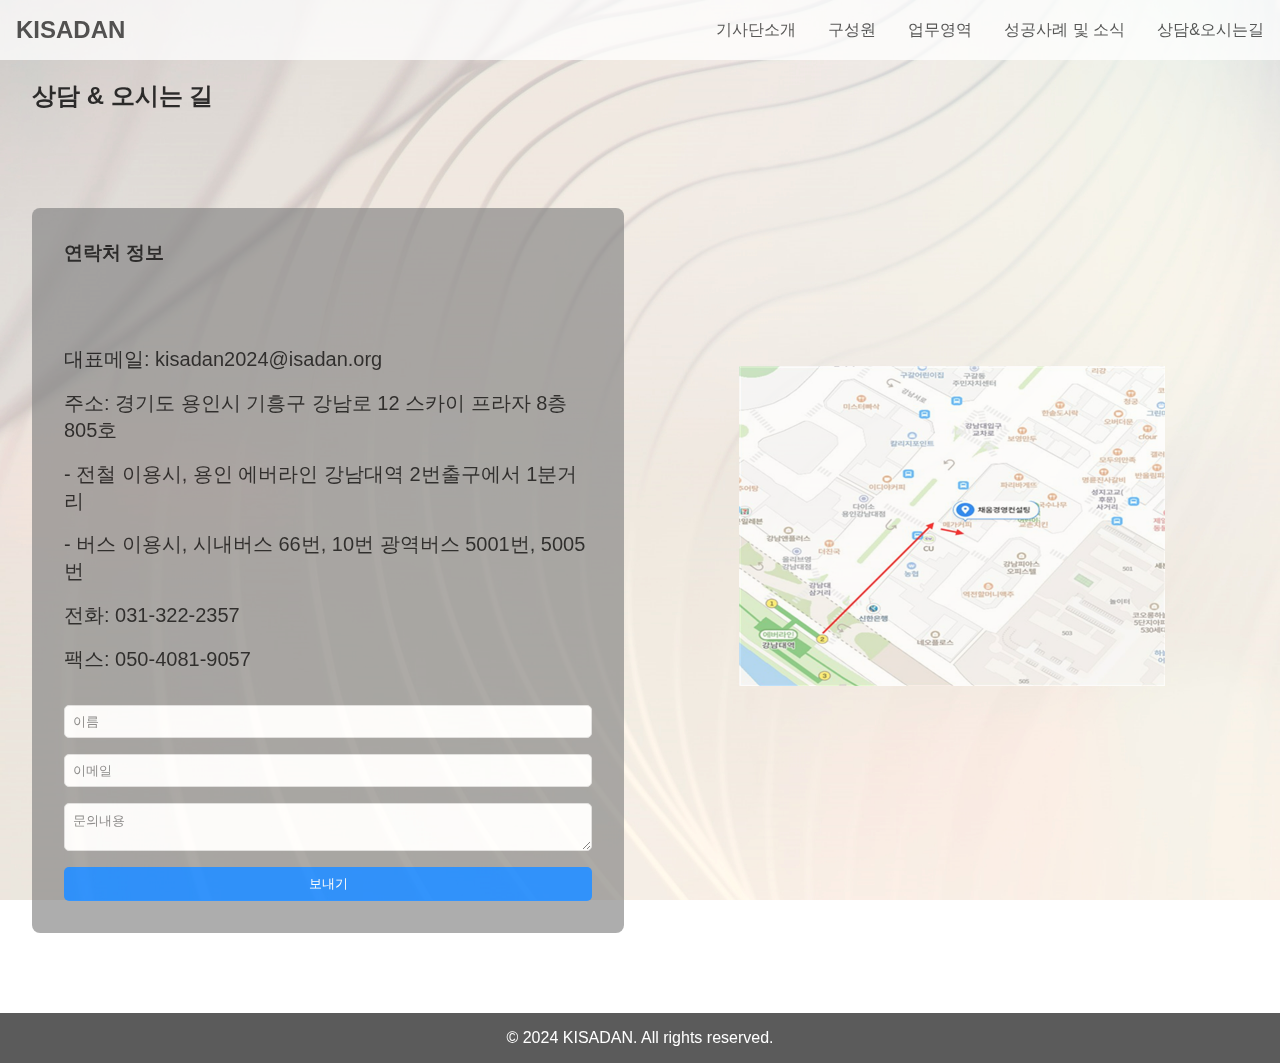
==== contact.html @ d6ce0ab6 "fix02" ====
<!DOCTYPE html>
<html lang="ko">
<head>
    <meta charset="UTF-8">
    <meta name="viewport" content="width=device-width, initial-scale=1.0">
    <title>기사단 소개</title>
    <link rel="stylesheet" href="style.css"> <!-- 스타일 시트 링크 -->
</head>
<body>
    <div id="navbar"></div> <!-- 네비게이션 바를 삽입할 곳 -->

<!-- 상담 섹션 -->
<section id="contact" class="contact">
    <h2>상담 & 오시는 길</h2>
    <div class="contact-container">
      <div class="contact-info">
        <h3>연락처 정보</h3>
        <p>대표메일: kisadan2024@isadan.org</p>
        <p>주소: 경기도 용인시 기흥구 강남로 12 스카이 프라자 8층 805호</p>
        <p>-  전철 이용시, 용인 에버라인 강남대역 2번출구에서 1분거리</p>
        <p>-  버스 이용시, 시내버스 66번, 10번 광역버스 5001번, 5005번 </p>
        <p>전화: 031-322-2357</p>
        <p>팩스: 050-4081-9057</p>

        <form class="contact-form" action="mailto:kisadan2024@isadan.org" method="post" enctype="text/plain">
          <input type="text" placeholder="이름" required />
          <input type="email" placeholder="이메일" required />
          <textarea placeholder="문의내용" required></textarea>
          <button type="submit">보내기</button>
        </form>
      </div>
      <div class="map">
        <!-- 지도 이미지 또는 임베드 -->
        <img
          src="img/s007.png"
          alt="오시는 길"
        />
      </div>
    </div>
  </section>

  <script src="navbar.js"></script>

  </body>
  </html>
---- style.css ----
* {
    margin: 0;
    padding: 0;
    box-sizing: border-box;
  }
  
  body { 
    display: flex;
    flex-direction: column;
    min-height: 100vh; /* 전체 높이에 맞춰 조정 */
    font-family: 'Noto Sans KR', sans-serif;
    background-image: url('img/img_b2.jpg');
    background-size: cover;
    background-attachment: fixed;
    opacity: 0.8;
    z-index: 0; /* 배경이 콘텐츠 뒤에 위치하도록 설정 */
    }


  /* 네비게이션 바 스타일 */
  .navbar {
    position: fixed;
    top: 0;
    width: 100%;
    background-color: rgba(255, 255, 255, 0.95);
    padding: 1rem;
    display: flex;
    justify-content: space-between;
    align-items: center;
    z-index: 1000;
  }
  
  .logo {
    font-size: 1.5rem;
    font-weight: bold;
    color: #333; /* 로고 색상: 진회색 */
    cursor: pointer; /* 클릭 가능하게 설정 */
  }

  .logo a {
    color: #333; /* 진회색 */
    text-decoration: none; /* 밑줄 제거 */
}

.logo a:hover {
    color: #007bff; /* 호버 시 색상 변경 (필요시 변경) */
}
  
  .nav-menu {
    display: flex;
    list-style: none;
  }
  
  .nav-menu li {
    margin-left: 2rem;
  }
  
  .nav-menu a {
    text-decoration: none;
    color: #333;
    transition: color 0.3s;
  }
  
  .nav-menu a:hover {
    color: #007bff;
  }
  
  /* 드롭다운 메뉴 스타일 */
  .dropdown {
    position: relative;
  }
  
  .dropdown-content {
    display: none;
    position: absolute;
    background-color: white;
    min-width: 200px;
    box-shadow: 0 8px 16px rgba(0, 0, 0, 0.1);
    z-index: 1;
  }
  
  .dropdown:hover .dropdown-content {
    display: block;
  }
  
  .dropdown-content li {
    margin: 0;
    padding: 0.5rem 1rem;
  }
  
  /* 히어로 섹션 스타일 */
.hero {
  height: 100vh;
  background-image: url("img/img_intro1.jpg");
  background-size: cover;
  display: flex;
  align-items: center;
  justify-content: center;
  text-align: center;
  opacity: 0.8;
  transition: opacity 0.3s ease; /* 부드러운 전환 효과 */
}

.hero:hover {
  opacity: 1; /* 마우스 호버 시 불투명도 증가 */
}

.hero h1 {
  color: white;
  font-size: 10rem;
  text-shadow: 2px 2px 4px rgba(0, 0, 0, 0.5), 0 0 20px rgba(255, 255, 255, 0.5); /* 추가된 그림자 효과 */
  position: relative; /* 위치 설정 */
  transform: translateX(-100%); /* 초기 위치를 화면 밖으로 설정 */
  opacity: 0; /* 초기 불투명도 설정 */
  animation: slideIn 1.5s forwards, reflect 2s infinite; /* 슬라이드 인 애니메이션과 빛 반사 애니메이션 */
  transition: transform 0.3s ease, opacity 0.3s ease; /* 확대 효과 */
}

@keyframes slideIn {
  to {
    transform: translateX(0); /* 중앙으로 이동 */
    opacity: 1; /* 불투명도 증가 */
  }
}

.hero h1:hover {
  transform: scale(1.3); /* 마우스 호버 시 확대 */
}

.hero h1:not(:hover) {
  pointer-events: none; /* 슬라이드 인 중에는 호버 이벤트를 무시 */
}

.hero h1:hover:not([style*='translateX(-100%)']) {
  pointer-events: auto; /* 슬라이드 인 완료 후에만 호버 이벤트를 허용 */
}

@keyframes reflect {
  0% {
    text-shadow: 0 0 rgba(255, 255, 255, 0), 2px 2px 4px rgba(0, 0, 0, 0.5); /* 초기 그림자 */
  }
  50% {
    text-shadow: 0 0 20px rgba(255, 255, 255, 0.5), 2px 2px 8px rgba(0, 0, 0, 0.7); /* 빛 반사 효과와 그림자 */
  }
  100% {
    text-shadow: 0 0 rgba(255, 255, 255, 0), 2px 2px 4px rgba(0, 0, 0, 0.5); /* 원래 그림자 */
  }
}
  
  /* 기사단 소개 섹션 스타일 */
  .intro {
    padding: 8rem 2rem;
  }
  
  .intro-content {
    max-width: 1200px;
    height: 700px;
    margin: 0 auto;
    background-color: rgba(128, 128, 128, 0.7);
    padding: 2rem;
    color: white;
  }

  .intro-text, .intro-text1 {
    font-size: 1.5rem;
    margin-bottom: 2.7%;
  }
  .intro-footer {
    display: flex;
    justify-content: flex-end; /* 오른쪽 정렬 */
    margin-right: 1%; /* 오른쪽 여백 조정 */
  }


  
  /* 구성원 섹션 스타일 */
  .members {
    padding: 5rem 2rem;
  }
  
  .members-grid {
    display: grid;
    grid-template-columns: repeat(auto-fit, minmax(300px, 1fr));
    gap: 2rem;
    margin-top: 2rem;
  }
  
  .member-card {
    background: white;
    border-radius: 10px;
    overflow: hidden;
    box-shadow: 0 4px 6px rgba(0, 0, 0, 0.1);
  }
  
  .member-card img {
    width: 100%;
    height: 200px;
    object-fit: cover;
  }
  
  .member-info {
    padding: 1rem;
  }
  
  /* 업무영역 섹션 스타일 */
  .services {
    padding: 5rem 2rem;
  }
  
  .services-grid {
    display: grid;
    grid-template-columns: repeat(auto-fit, minmax(250px, 1fr));
    gap: 2rem;
    margin-top: 2rem;
  }
  
  .service-card {
    background: white;
    border-radius: 10px;
    overflow: hidden;
    box-shadow: 0 4px 6px rgba(0, 0, 0, 0.1);
    text-align: center;
  }
  
  .check-btn {
    background: #007bff;
    color: white;
    border: none;
    padding: 0.5rem 1rem;
    border-radius: 5px;
    cursor: pointer;
    transition: background-color 0.3s;
  }
  
  .check-btn:hover {
    background: #0056b3;
  }
  
  /* 뉴스 섹션 스타일 */
  .news {
    padding: 5rem 2rem;
  }
  
  .news-container {
    display: flex;
    justify-content: space-between;
    margin-top: 3rem;
    padding: 5rem 2rem;
  }
  
  .success-stories,
  .kisadan-news {
    flex: 1;
    margin-right: 20px;
  }

  .success-stories h3,
  .kisadan-news h3 {
    margin-bottom: 2rem;
  }
  
  .success-stories:last-child,
  .kisadan-news:last-child {
    margin-right: 0; /* 마지막 항목의 오른쪽 여백 제거 */
  }
  
  .news-list {
    list-style-type: none; /* 기본 리스트 스타일 제거 */
    padding: 0; /* 패딩 제거 */
  }
  
  .news-item {
    display: flex; /* 이미지와 텍스트를 가로로 배치 */
    margin-bottom: 20px; /* 항목 간격 */
    border: 1px solid #ddd; /* 경계선 */
    padding: 10px; /* 패딩 */
    border-radius: 5px; /* 둥근 모서리 */
    background-color: #f9f9f9; /* 배경색 */
  }
  
  .news-image {
    margin-right: 10px; /* 이미지와 텍스트 간격 */
  }
  
  .news-image img {
    max-width: 100px; /* 이미지 최대 너비 */
    border-radius: 5px; /* 둥근 모서리 */
    transition: transform 0.3s ease; /* 부드러운 전환 효과 */
  }

  .news-image img:hover {
    transform: scale(5) translateX(35px) translateY(-10px); /* 이미지 크기 2배 확대 */
}
  
  .news-text h4 {
    margin: 0; /* 제목 여백 제거 */
  }
  
  .news-text p {
    margin: 5px 0 0; /* 내용 여백 */
  }
  
  /* 상담 섹션 스타일 */
  .contact {
    padding: 5rem 2rem;
  }

  .contact h2 {
    margin-bottom: 4rem;
  }

  .contact h3 {
    margin-bottom: 5rem;
  }
  
  .contact-container {
    display: grid;
    grid-template-columns: 1fr 1fr;
    gap: 2rem;
    margin-top: 6rem;
  }

  .contact-info {
    background-color: rgba(128, 128, 128, 0.8); /* 배경색과 투명도 */
    padding: 2rem;
    border-radius: 8px; /* 모서리 둥글게 */
  }

  .contact-info p {
    font-size: 20px;
    margin-bottom: 1.05rem; /* 여백 늘림 */
  }
  
  .contact-form {
    display: flex;
    flex-direction: column;
    gap: 1rem;
    margin-top: 2rem;
  }
  
  .contact-form input,
  .contact-form textarea {
    padding: 0.5rem;
    border: 1px solid #ddd;
    border-radius: 5px;
  }
  
  .contact-form button {
    background: #007bff;
    color: white;
    border: none;
    padding: 0.5rem;
    border-radius: 5px;
    cursor: pointer;
  }
  
  .map {
    text-align: center; /* 이미지 중앙 정렬 */
    margin: 20px 0; /* 여백 추가 */
  }
  
  .map img {
    max-width: 100%; /* 이미지 반응형 */
    height: auto; /* 비율 유지 */
    transition: transform 0.3s; /* 부드러운 확대 효과 */
    margin-top: 8.6rem;
  }

  .map:hover img {
    transform: scale(2); /* 마우스 호버 시 확대 */
}
  
  /* 맨 위로 가기 버튼 스타일 */
  .top-btn {
    position: fixed;
    bottom: 2rem;
    right: 2rem;
    background: #007bff;
    color: white;
    width: 40px;
    height: 40px;
    border: none;
    border-radius: 50%;
    cursor: pointer;
    display: none;
  }
  
  .top-btn.visible {
    display: block;
  }
  
  /* 푸터 스타일 */
  footer {
    background: #333;
    color: white;
    text-align: center;
    padding: 1rem;
    margin-top: auto;
    /*clear: both; /* float가 적용된 경우 푸터를 아래로 밀어줍니다. */
    /*position: relative; /* 필요에 따라 수정 */
  }
  
  /* 반응형 디자인 */
  @media (max-width: 768px) {
    .nav-menu {
      display: none;
    }
  
    .contact-container {
      grid-template-columns: 1fr;
    }
  
    .hero h1 {
      font-size: 2.5rem;
    }
  }
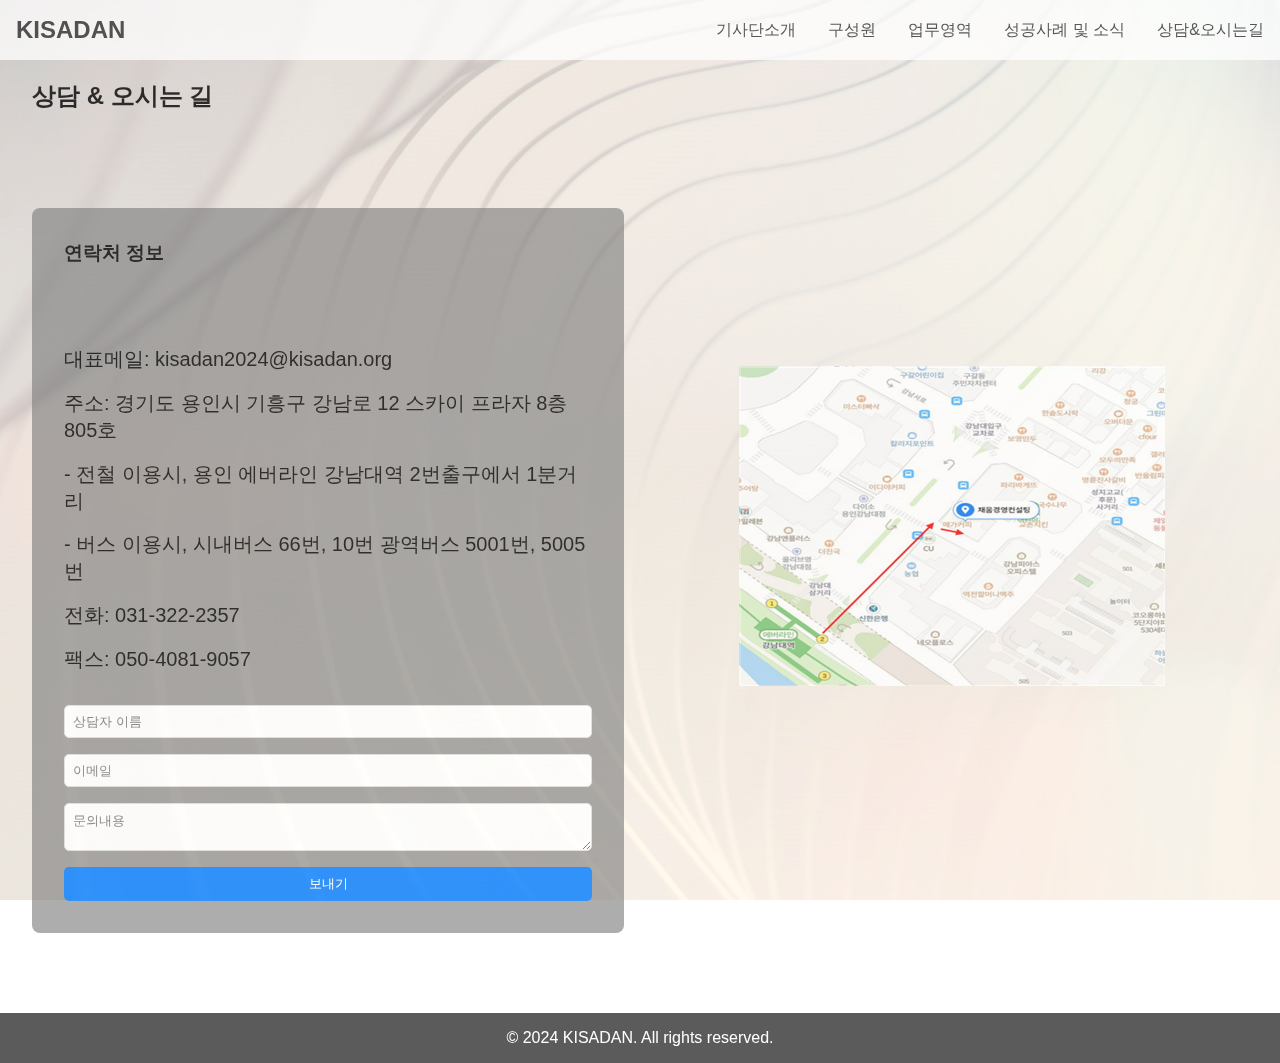
==== commit 7baa75bc: "fix03" ====
--- a/contact.html
+++ b/contact.html
@@ -8,6 +8,7 @@
 </head>
 <body>
     <div id="navbar"></div> <!-- 네비게이션 바를 삽입할 곳 -->
+    <div id="content" class="content"></div>
 
 <!-- 상담 섹션 -->
 <section id="contact" class="contact">
@@ -15,15 +16,15 @@
     <div class="contact-container">
       <div class="contact-info">
         <h3>연락처 정보</h3>
-        <p>대표메일: kisadan2024@isadan.org</p>
+        <p>대표메일: kisadan2024@kisadan.org</p>
         <p>주소: 경기도 용인시 기흥구 강남로 12 스카이 프라자 8층 805호</p>
         <p>-  전철 이용시, 용인 에버라인 강남대역 2번출구에서 1분거리</p>
         <p>-  버스 이용시, 시내버스 66번, 10번 광역버스 5001번, 5005번 </p>
         <p>전화: 031-322-2357</p>
         <p>팩스: 050-4081-9057</p>
 
-        <form class="contact-form" action="mailto:kisadan2024@isadan.org" method="post" enctype="text/plain">
-          <input type="text" placeholder="이름" required />
+        <form class="contact-form" action="mailto:kisadan2024@kisadan.org" method="post" enctype="text/plain">
+          <input type="text" placeholder="상담자 이름" required />
           <input type="email" placeholder="이메일" required />
           <textarea placeholder="문의내용" required></textarea>
           <button type="submit">보내기</button>
--- a/style.css
+++ b/style.css
@@ -179,13 +179,14 @@
   }
   
   .members-grid {
-    display: grid;
-    grid-template-columns: repeat(auto-fit, minmax(300px, 1fr));
-    gap: 2rem;
-    margin-top: 2rem;
-  }
+    display: flex; /* 그리드에서 플렉스박스로 변경 */
+    flex-direction: column; /* 세로 방향으로 나열 */
+    gap: 5rem; /* 카드 사이의 간격 */
+    margin-top: 6rem;
+}
   
   .member-card {
+    display: flex; /* 플렉스박스 사용 */
     background: white;
     border-radius: 10px;
     overflow: hidden;
@@ -193,8 +194,8 @@
   }
   
   .member-card img {
-    width: 100%;
-    height: 200px;
+    width: 20%;
+    height: 20%;
     object-fit: cover;
   }
   
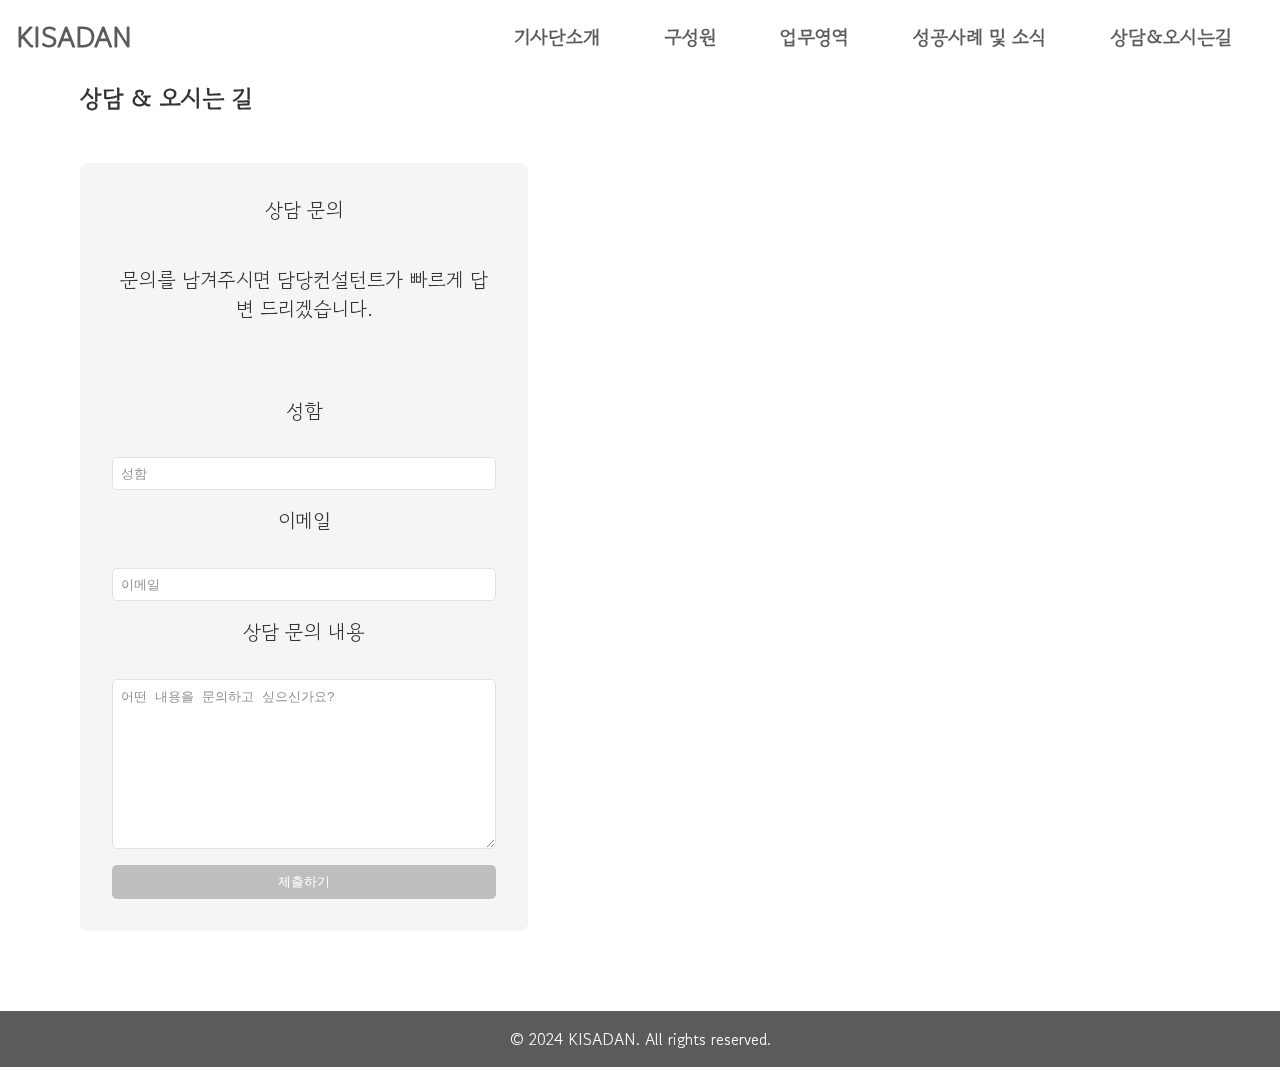
==== commit be954a5b: "fix03" ====
--- a/contact.html
+++ b/contact.html
@@ -5,6 +5,7 @@
     <meta name="viewport" content="width=device-width, initial-scale=1.0">
     <title>기사단 소개</title>
     <link rel="stylesheet" href="style.css"> <!-- 스타일 시트 링크 -->
+    <link href="https://fonts.googleapis.com/css2?family=Gowun+Dodum&display=swap" rel="stylesheet">
 </head>
 <body>
     <div id="navbar"></div> <!-- 네비게이션 바를 삽입할 곳 -->
@@ -15,27 +16,29 @@
     <h2>상담 & 오시는 길</h2>
     <div class="contact-container">
       <div class="contact-info">
-        <h3>연락처 정보</h3>
-        <p>대표메일: kisadan2024@kisadan.org</p>
-        <p>주소: 경기도 용인시 기흥구 강남로 12 스카이 프라자 8층 805호</p>
-        <p>-  전철 이용시, 용인 에버라인 강남대역 2번출구에서 1분거리</p>
-        <p>-  버스 이용시, 시내버스 66번, 10번 광역버스 5001번, 5005번 </p>
-        <p>전화: 031-322-2357</p>
-        <p>팩스: 050-4081-9057</p>
-
+        <p class="query">상담 문의</p><br>
+        <p>문의를 남겨주시면 담당컨설턴트가 빠르게 답변 드리겠습니다.</p><br>
         <form class="contact-form" action="mailto:kisadan2024@kisadan.org" method="post" enctype="text/plain">
-          <input type="text" placeholder="상담자 이름" required />
+          <p>성함</p>
+          <input type="text" placeholder="성함" required />
+          <p>이메일</p>
           <input type="email" placeholder="이메일" required />
-          <textarea placeholder="문의내용" required></textarea>
-          <button type="submit">보내기</button>
+          <p>상담 문의 내용</p>
+          <textarea placeholder="어떤 내용을 문의하고 싶으신가요?" required></textarea>
+          <button type="submit">제출하기</button>
         </form>
       </div>
-      <div class="map">
-        <!-- 지도 이미지 또는 임베드 -->
-        <img
-          src="img/s007.png"
-          alt="오시는 길"
-        />
+      <div class="location">
+        <p class="loc01">기사단 다짐</p><br>
+        <p class="loc-text1">중소기업의 성공적인 도약이 지속가능하도록 지원하는 과학기술인협동조합이 되겠습니다.</p><br><br><br>
+        <p class="loc02">ADDRESS</p><br>
+        <p class="loc-text2">경기도 용인시 기흥구 강남로 12 스카이 프라자 8층 805호</p><br><br><br>
+        <p class="loc03">WORKING HOURS</p><br>
+        <p class="loc-text3">9AM - 6PM, Mon to Fri</p><br><br><br>
+        <p class="loc04">CONTACT</p><br>
+        <p class="loc-text4">E-mail : kisadan2024@kisadan.org</p>
+        <p class="loc-text4">전화: 031-322-2357</p>
+        <p class="loc-text4">팩스: 050-4081-9057</p>
       </div>
     </div>
   </section>
--- a/style.css
+++ b/style.css
@@ -8,97 +8,214 @@
     display: flex;
     flex-direction: column;
     min-height: 100vh; /* 전체 높이에 맞춰 조정 */
-    font-family: 'Noto Sans KR', sans-serif;
-    background-image: url('img/img_b2.jpg');
+    font-family: 'Gowun Dodum', sans-serif;
+    background-color: white;
     background-size: cover;
     background-attachment: fixed;
     opacity: 0.8;
     z-index: 0; /* 배경이 콘텐츠 뒤에 위치하도록 설정 */
     }
 
+    
+
 
   /* 네비게이션 바 스타일 */
-  .navbar {
-    position: fixed;
-    top: 0;
-    width: 100%;
-    background-color: rgba(255, 255, 255, 0.95);
-    padding: 1rem;
+.navbar {
+  position: fixed;
+  top: 0;
+  width: 100%;
+  background-color: rgba(255, 255, 255, 0.95);
+  padding: 1rem;
+  display: flex;
+  justify-content: space-between;
+  align-items: center;
+  z-index: 1000;
+}
+
+.navbar ul {
+  list-style: none; /* 리스트 스타일 제거 */
+  padding: 0;      /* 패딩 제거 */
+  margin: 0;       /* 마진 제거 */
+}
+
+.navbar a {
+  font-weight: bold; 
+  font-size: 1.2rem; 
+  color: #4B4B4B; 
+  margin-right: 2rem; 
+}
+
+.dropdown {
+  position: relative; /* 드롭다운 위치 설정 */
+}
+
+.dropdown-content {
+  display: none; /* 기본적으로 드롭다운 숨김 */
+  position: absolute; /* 드롭다운을 아래에 위치 */
+  top: 100%; /* 부모 요소 아래에 위치 */
+  left: 0;
+  background-color: white; /* 드롭다운 배경색 */
+  border: 1px solid #ccc; /* 테두리 추가 */
+  font-size: 0.8rem; /* 드롭다운 항목 폰트 크기 조정 */
+  min-width: 250px; /* 드롭다운 최소 너비 설정 */
+  z-index: 999; /* 네비게이션 바 위에 표시 */
+}
+
+.dropdown:hover .dropdown-content {
+  display: block; /* 드롭다운 호버 시 표시 */
+}
+
+.dropdown-content li {
+  padding: 0.5rem 1rem; /* 드롭다운 항목 패딩 */
+}
+
+.dropdown-content li a {
+  color: #4B4B4B; /* 드롭다운 항목의 링크 색상 */
+  text-decoration: none; /* 밑줄 제거 */
+}
+
+.dropdown-content li a:hover {
+  background-color: #f0f0f0; /* 호버 시 배경색 변경 */
+}
+
+/* 로고 스타일 */
+.logo a {
+  color: #333; /* 진회색 */
+  text-decoration: none; /* 밑줄 제거 */
+  font-size: 1.8rem;
+  display: inline-block; /* 애니메이션을 적용하기 위해 inline-block으로 설정 */
+  animation: rotate 20s linear infinite; /* 20초 간격으로 회전.정지 애니메이션 추가 */
+}
+
+.logo a:hover {
+  color: #007bff; /* 호버 시 색상 변경 */
+}
+
+/* 애니메이션 정의 */
+@keyframes rotate {
+  0% {
+    transform: rotateY(0deg); /* 원래 위치 */
+  }
+  50% {
+    transform: rotateY(360deg); /* 10초 동안 한바퀴 회전 */
+  }
+  50.01% {
+    transform: rotateY(360deg); /* 10초 동안 정지 */
+  }
+  100% {
+    transform: rotateY(360deg); /* 원래 상태로 돌아옴 */
+  }
+}
+
+.nav-menu {
+  display: flex;
+  list-style: none;
+}
+
+.nav-menu li {
+  margin-left: 2rem;
+}
+
+.nav-menu a {
+  text-decoration: none;
+  color: #333;
+  transition: color 0.3s;
+}
+
+.nav-menu a:hover {
+  color: #007bff;
+}
+  
+  /* 히어로 섹션 스타일 */
+  .hero {
+    height: 100vh;
+    background-image: url("img/img_intro1.jpg");
+    background-size: cover;
     display: flex;
-    justify-content: space-between;
     align-items: center;
-    z-index: 1000;
-  }
-  
-  .logo {
-    font-size: 1.5rem;
-    font-weight: bold;
-    color: #333; /* 로고 색상: 진회색 */
-    cursor: pointer; /* 클릭 가능하게 설정 */
-  }
-
-  .logo a {
-    color: #333; /* 진회색 */
-    text-decoration: none; /* 밑줄 제거 */
-}
-
-.logo a:hover {
-    color: #007bff; /* 호버 시 색상 변경 (필요시 변경) */
-}
-  
-  .nav-menu {
-    display: flex;
-    list-style: none;
-  }
-  
-  .nav-menu li {
-    margin-left: 2rem;
-  }
-  
-  .nav-menu a {
-    text-decoration: none;
-    color: #333;
-    transition: color 0.3s;
-  }
-  
-  .nav-menu a:hover {
-    color: #007bff;
-  }
-  
-  /* 드롭다운 메뉴 스타일 */
-  .dropdown {
+    justify-content: center;
     position: relative;
-  }
-  
-  .dropdown-content {
-    display: none;
-    position: absolute;
-    background-color: white;
-    min-width: 200px;
-    box-shadow: 0 8px 16px rgba(0, 0, 0, 0.1);
-    z-index: 1;
-  }
-  
-  .dropdown:hover .dropdown-content {
-    display: block;
-  }
-  
-  .dropdown-content li {
-    margin: 0;
-    padding: 0.5rem 1rem;
-  }
-  
-  /* 히어로 섹션 스타일 */
-.hero {
-  height: 100vh;
-  background-image: url("img/img_intro1.jpg");
-  background-size: cover;
-  display: flex;
-  align-items: center;
-  justify-content: center;
-  text-align: center;
-  opacity: 0.8;
-  transition: opacity 0.3s ease; /* 부드러운 전환 효과 */
+    overflow: hidden; /* 자식 요소가 부모를 넘지 않도록 설정 */
+}
+
+/* 로딩 애니메이션 스타일 */
+.load {
+  position: absolute;
+  top: 60%;
+  left: 50%;
+  transform: translate(-40%, -40%);
+  width: 110px; /* 로딩 애니메이션 크기 */
+  height: 110px;
+  animation: fadeOut 15s forwards; /* 10초 후 사라짐 */
+}
+
+.load hr {
+  border: 0;
+  margin: 0;
+  width: 45%;
+  height: 45%;
+  position: absolute;
+  border-radius: 50%;
+  animation: spin 6s ease infinite; /* 애니메이션 적용 */
+}
+
+.load :nth-child(1) {
+  background-color: #19A68C;
+  animation-delay: -5s; /* 애니메이션 지연 */
+}
+
+.load :nth-child(2) {
+  background-color: #F63D3A;
+  animation-delay: -4s; /* 애니메이션 지연 */
+}
+
+.load :nth-child(3) {
+  background-color: #FDA543;
+  animation-delay: -3s; /* 애니메이션 지연 */
+}
+
+.load :nth-child(4) {
+  background-color: #A8D8B9;
+  animation-delay: -2s; /* 애니메이션 지연 */
+}
+
+.load :nth-child(5) {
+  background-color: #FFB3BA;
+  animation-delay: -1s; /* 애니메이션 지연 */
+}
+
+.load :nth-child(6) {
+  background-color: #193B48;
+}
+
+@keyframes spin {
+  0%, 100% {
+      transform: translate(0, 0);
+  }
+  16.67% {
+      transform: translate(100px, 0);
+  }
+  33.33% {
+      transform: translate(166.6px, 100px);
+  }
+  50% {
+      transform: translate(100px, 200px);
+  }
+  66.67% {
+      transform: translate(0, 200px);
+  }
+  83.33% {
+      transform: translate(-66.6px, 100px);
+  }
+}
+
+@keyframes fadeOut {
+  0% {
+    opacity: 1; /* 완전 불투명 */
+  }
+  100% {
+    opacity: 0; /* 완전 투명 */
+  }
 }
 
 .hero:hover {
@@ -118,7 +235,7 @@
 
 @keyframes slideIn {
   to {
-    transform: translateX(0); /* 중앙으로 이동 */
+    transform: translate(0, -60%); /* 중앙으로 이동 */
     opacity: 1; /* 불투명도 증가 */
   }
 }
@@ -156,15 +273,52 @@
     max-width: 1200px;
     height: 700px;
     margin: 0 auto;
-    background-color: rgba(128, 128, 128, 0.7);
+    background-color: rgba(128, 128, 128, 0.8);
+    border-radius: 10px;
     padding: 2rem;
     color: white;
-  }
-
-  .intro-text, .intro-text1 {
+    transform: translateX(-100%); /* 초기 상태: 왼쪽으로 숨김 */
+    animation: slide-in 1s forwards; /* 애니메이션 적용 */
+    opacity: 0; /* 초기 상태: 불투명도 0 */
+  }
+
+  @keyframes slide-in {
+    0% {
+        transform: translateX(-100%);
+        opacity: 0;
+    }
+    100% {
+        transform: translateX(0);
+        opacity: 1;
+    }
+}
+
+  .intro h2, .intro-text, 
+  .intro-text1, .intro-text2 {
     font-size: 1.5rem;
     margin-bottom: 2.7%;
-  }
+    text-indent: 20px; /* 들여쓰기 크기(px) */
+    opacity: 0; /* 초기 상태: 불투명도 0 */
+    transform: translateY(20px); /* 초기 상태: 아래로 숨김 */
+    animation: slide-text 1s forwards; /* 애니메이션 적용 */
+    animation-delay: 1s; /* 1초 지연 */
+  }
+
+  @keyframes slide-text {
+    0% {
+        transform: translateY(20px);
+        opacity: 0;
+    }
+    100% {
+        transform: translateY(0);
+        opacity: 1;
+    }
+}
+  .intro-text2 {
+    font-weight: bold;
+    text-align: center;
+  }
+
   .intro-footer {
     display: flex;
     justify-content: flex-end; /* 오른쪽 정렬 */
@@ -181,8 +335,7 @@
   .members-grid {
     display: flex; /* 그리드에서 플렉스박스로 변경 */
     flex-direction: column; /* 세로 방향으로 나열 */
-    gap: 5rem; /* 카드 사이의 간격 */
-    margin-top: 6rem;
+    gap: 13rem; /* 카드 사이의 간격 */
 }
   
   .member-card {
@@ -191,6 +344,7 @@
     border-radius: 10px;
     overflow: hidden;
     box-shadow: 0 4px 6px rgba(0, 0, 0, 0.1);
+    padding: 6rem 5rem;
   }
   
   .member-card img {
@@ -202,6 +356,27 @@
   .member-info {
     padding: 1rem;
   }
+
+  .field, .greeting {
+    color: black;
+    font-size: 20px;
+    font-weight: bold;
+  }
+
+  .text {
+      color: #333333; /* 진회색 */
+      font-size: 18px;
+  }
+
+  .career, .career1 {
+      color: #333333; /* 진회색 */
+      font-size: 18px;
+      font-weight: bold; /* 볼드 처리 */
+  }
+
+  .career1 {
+    text-indent: 60px;
+  }
   
   /* 업무영역 섹션 스타일 */
   .services {
@@ -210,7 +385,7 @@
   
   .services-grid {
     display: grid;
-    grid-template-columns: repeat(auto-fit, minmax(250px, 1fr));
+    grid-template-columns: repeat(3, 1fr); /* 3개의 열로 설정 */
     gap: 2rem;
     margin-top: 2rem;
   }
@@ -221,7 +396,14 @@
     overflow: hidden;
     box-shadow: 0 4px 6px rgba(0, 0, 0, 0.1);
     text-align: center;
-  }
+    padding: 1rem 1rem;
+  }
+
+  .service-card img {
+    width: 40%; /* 이미지 너비를 80%로 설정 (원하는 비율로 조정 가능) */
+    border-radius: 10px; /* 모서리 라운드 처리 */
+    margin-bottom: 1rem; /* 이미지와 텍스트 사이의 간격 추가 */
+}
   
   .check-btn {
     background: #007bff;
@@ -237,92 +419,27 @@
     background: #0056b3;
   }
   
-  /* 뉴스 섹션 스타일 */
-  .news {
-    padding: 5rem 2rem;
-  }
-  
-  .news-container {
-    display: flex;
-    justify-content: space-between;
-    margin-top: 3rem;
-    padding: 5rem 2rem;
-  }
-  
-  .success-stories,
-  .kisadan-news {
-    flex: 1;
-    margin-right: 20px;
-  }
-
-  .success-stories h3,
-  .kisadan-news h3 {
-    margin-bottom: 2rem;
-  }
-  
-  .success-stories:last-child,
-  .kisadan-news:last-child {
-    margin-right: 0; /* 마지막 항목의 오른쪽 여백 제거 */
-  }
-  
-  .news-list {
-    list-style-type: none; /* 기본 리스트 스타일 제거 */
-    padding: 0; /* 패딩 제거 */
-  }
-  
-  .news-item {
-    display: flex; /* 이미지와 텍스트를 가로로 배치 */
-    margin-bottom: 20px; /* 항목 간격 */
-    border: 1px solid #ddd; /* 경계선 */
-    padding: 10px; /* 패딩 */
-    border-radius: 5px; /* 둥근 모서리 */
-    background-color: #f9f9f9; /* 배경색 */
-  }
-  
-  .news-image {
-    margin-right: 10px; /* 이미지와 텍스트 간격 */
-  }
-  
-  .news-image img {
-    max-width: 100px; /* 이미지 최대 너비 */
-    border-radius: 5px; /* 둥근 모서리 */
-    transition: transform 0.3s ease; /* 부드러운 전환 효과 */
-  }
-
-  .news-image img:hover {
-    transform: scale(5) translateX(35px) translateY(-10px); /* 이미지 크기 2배 확대 */
-}
-  
-  .news-text h4 {
-    margin: 0; /* 제목 여백 제거 */
-  }
-  
-  .news-text p {
-    margin: 5px 0 0; /* 내용 여백 */
-  }
   
   /* 상담 섹션 스타일 */
   .contact {
-    padding: 5rem 2rem;
+    padding: 5rem 5rem;
   }
 
   .contact h2 {
-    margin-bottom: 4rem;
-  }
-
-  .contact h3 {
-    margin-bottom: 5rem;
-  }
-  
+    margin-bottom: 3rem;
+  }
+
+  
+  /* container간 간격 */
   .contact-container {
     display: grid;
     grid-template-columns: 1fr 1fr;
-    gap: 2rem;
-    margin-top: 6rem;
+    gap: 14rem;
+    margin-top: 1.5rem;
   }
 
   .contact-info {
-    background-color: rgba(128, 128, 128, 0.8); /* 배경색과 투명도 */
+    background-color: rgba(128, 128, 128, 0.1); /* 배경색과 투명도 */
     padding: 2rem;
     border-radius: 8px; /* 모서리 둥글게 */
   }
@@ -330,6 +447,7 @@
   .contact-info p {
     font-size: 20px;
     margin-bottom: 1.05rem; /* 여백 늘림 */
+    text-align: center; /* 가운데 정렬 */
   }
   
   .contact-form {
@@ -345,33 +463,74 @@
     border: 1px solid #ddd;
     border-radius: 5px;
   }
+  .contact-form textarea {
+    height: 170px; /* 높이 조정 */
+}
   
   .contact-form button {
-    background: #007bff;
+    background: rgba(128, 128, 128, 0.6);
     color: white;
     border: none;
     padding: 0.5rem;
     border-radius: 5px;
     cursor: pointer;
-  }
-  
-  .map {
-    text-align: center; /* 이미지 중앙 정렬 */
-    margin: 20px 0; /* 여백 추가 */
-  }
-  
-  .map img {
-    max-width: 100%; /* 이미지 반응형 */
-    height: auto; /* 비율 유지 */
-    transition: transform 0.3s; /* 부드러운 확대 효과 */
-    margin-top: 8.6rem;
-  }
-
-  .map:hover img {
-    transform: scale(2); /* 마우스 호버 시 확대 */
-}
-  
-  /* 맨 위로 가기 버튼 스타일 */
+    transition: transform 0.3s ease; /* 부드러운 변환 효과 추가 */
+  }
+  .contact-form button:hover {
+    transform: scale(1.05); /* 호버 시 1.1배 확대 */
+}
+
+.location {
+  font-size: 1.2rem;
+}
+
+.loc01, .loc02, .loc03, .loc04,
+.loc-text1, .loc-text2, .loc-text3, .loc-text4 {
+  opacity: 0; /* 초기 상태: 불투명도 0 */
+  transform: translateX(100%); /* 초기 상태: 오른쪽으로 숨김 */
+  animation: slide-in 0.5s forwards; /* 애니메이션 적용 */
+}
+
+@keyframes slide-in {
+  to {
+      opacity: 1; /* 불투명도 1로 변경 */
+      transform: translateX(0); /* 오른쪽에서 들어오는 효과 */
+  }
+}
+
+.loc01 {
+  animation-delay: 0.5s; /* 즉시 애니메이션 시작 */
+}
+
+.loc-text1 {
+  animation-delay: 0.5s; /* 즉시 애니메이션 시작 */
+}
+
+.loc02 {
+  animation-delay: 1s; /* 0.5초 후 애니메이션 시작 */
+}
+
+.loc-text2 {
+  animation-delay: 1s; /* 0.5초 후 애니메이션 시작 */
+}
+
+.loc03 {
+  animation-delay: 1.5s; /* 1초 후 애니메이션 시작 */
+}
+
+.loc-text3 {
+  animation-delay: 1.5s; /* 1초 후 애니메이션 시작 */
+}
+
+.loc04 {
+  animation-delay: 2s; /* 1초 후 애니메이션 시작 */
+}
+
+.loc-text4 {
+  animation-delay: 2s; /* 1초 후 애니메이션 시작 */
+}
+  
+  /* 맨 위로 가기 버튼 스타일 
   .top-btn {
     position: fixed;
     bottom: 2rem;
@@ -388,7 +547,7 @@
   
   .top-btn.visible {
     display: block;
-  }
+  } */
   
   /* 푸터 스타일 */
   footer {
